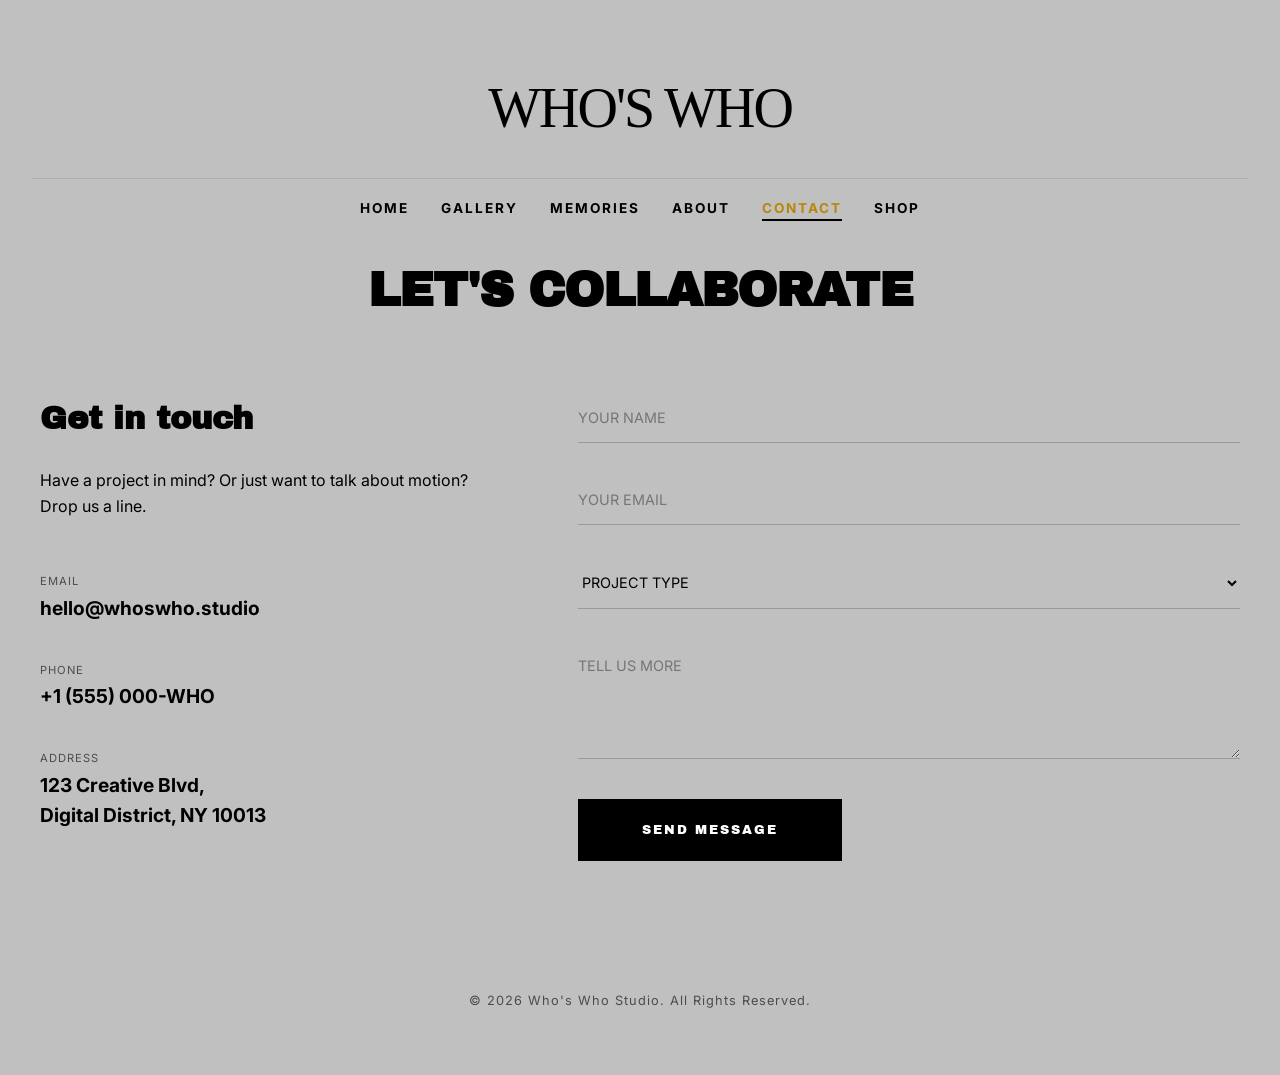
==== contact.html @ a22b14ad "Initial commit: Recreating Blink My Brain as Who's Who" ====
<!DOCTYPE html>
<html lang="en">
<head>
    <meta charset="UTF-8">
    <meta name="viewport" content="width=device-width, initial-scale=1.0">
    <title>Contact | Who's Who</title>
    <link rel="stylesheet" href="css/style.css">
</head>
<body>
    <header>
        <div class="logo" onclick="location.href='index.html'">Who's Who</div>
        <nav>
            <ul>
                <li><a href="index.html">Home</a></li>
                <li><a href="gallery.html">Gallery</a></li>
                <li><a href="memories.html">Memories</a></li>
                <li><a href="about.html">About</a></li>
                <li><a href="contact.html" class="active">Contact</a></li>
                <li><a href="shop.html">Shop</a></li>
            </ul>
        </nav>
    </header>

    <main>
        <section class="contact-hero">
            <h2 class="section-title centered">Let's Collaborate</h2>
            <div class="contact-container">
                <div class="contact-info">
                    <h3>Get in touch</h3>
                    <p>Have a project in mind? Or just want to talk about motion? Drop us a line.</p>
                    <div class="contact-details">
                        <div class="detail-item">
                            <span>Email</span>
                            <p>hello@whoswho.studio</p>
                        </div>
                        <div class="detail-item">
                            <span>Phone</span>
                            <p>+1 (555) 000-WHO</p>
                        </div>
                        <div class="detail-item">
                            <span>Address</span>
                            <p>123 Creative Blvd,<br>Digital District, NY 10013</p>
                        </div>
                    </div>
                </div>

                <div class="contact-form-wrapper">
                    <form id="proper-contact-form">
                        <div class="form-group">
                            <input type="text" id="name" placeholder="YOUR NAME" required>
                        </div>
                        <div class="form-group">
                            <input type="email" id="email" placeholder="YOUR EMAIL" required>
                        </div>
                        <div class="form-group">
                            <select id="subject">
                                <option value="" disabled selected>PROJECT TYPE</option>
                                <option value="motion">Motion Graphics</option>
                                <option value="animation">2D/3D Animation</option>
                                <option value="branding">Visual Identity</option>
                                <option value="other">Something Else</option>
                            </select>
                        </div>
                        <div class="form-group">
                            <textarea id="message" rows="5" placeholder="TELL US MORE" required></textarea>
                        </div>
                        <button type="submit" class="submit-btn">SEND MESSAGE</button>
                    </form>
                </div>
            </div>
        </section>
    </main>

    <footer>
        <p>&copy; 2026 Who's Who Studio. All Rights Reserved.</p>
    </footer>

    <script src="js/script.js"></script>
</body>
</html>
---- css/style.css ----
/* Design System for Who's Who */
@import url('https://fonts.googleapis.com/css2?family=Inter:wght@300;400;700;900&family=Permanent+Marker&family=Archivo+Black&display=swap');

:root {
    --bg-light: #C0C0C0;
    --bg-dark: #000000;
    --text-primary: #000000;
    --text-inverted: #FFFFFF;
    --accent-metallic: #B8860B; /* Dark Goldenrod */
    --font-logo: 'Permanent Marker', cursive;
    --font-sans: 'Inter', sans-serif;
    --font-heading: 'Archivo Black', sans-serif;
    --transition-smooth: all 0.4s cubic-bezier(0.16, 1, 0.3, 1);
}

* {
    margin: 0;
    padding: 0;
    box-sizing: border-box;
}

body {
    background-color: var(--bg-light);
    color: var(--text-primary);
    font-family: var(--font-sans);
    line-height: 1.6;
    overflow-x: hidden;
    position: relative;
}

/* Grain Texture Overlay */
body::before {
    content: "";
    position: fixed;
    top: 0;
    left: 0;
    width: 100vw;
    height: 100vh;
    background-image: url('https://www.transparenttextures.com/patterns/60-lines.png'); /* Subtle grain pattern */
    opacity: 0.05;
    pointer-events: none;
    z-index: 9999;
}

/* Header & Navigation */
header {
    padding: 4rem 2rem 2rem;
    text-align: center;
    background: transparent;
    z-index: 1000;
}

.logo {
    font-family: var(--font-logo);
    font-size: 3.5rem;
    margin-bottom: 1.5rem;
    text-transform: uppercase;
    letter-spacing: -2px;
    cursor: pointer;
    transition: var(--transition-smooth);
}

.logo:hover {
    transform: scale(1.05) rotate(-2deg);
}

nav ul {
    list-style: none;
    display: flex;
    justify-content: center;
    gap: 2rem;
    padding-top: 1rem;
    border-top: 1px solid rgba(0,0,0,0.1);
}

nav ul li a {
    text-decoration: none;
    color: var(--text-primary);
    font-weight: 700;
    font-size: 0.85rem;
    letter-spacing: 2px;
    text-transform: uppercase;
    transition: var(--transition-smooth);
    position: relative;
}

nav ul li a::after {
    content: '';
    position: absolute;
    bottom: -5px;
    left: 0;
    width: 0;
    height: 2px;
    background-color: var(--text-primary);
    transition: var(--transition-smooth);
}

nav ul li a:hover::after,
nav ul li a.active::after {
    width: 100%;
}

nav ul li a.active {
    color: var(--accent-metallic);
}

/* Portfolio Section */
.gallery-section {
    padding: 4rem 2rem;
}

.filter-nav {
    display: flex;
    justify-content: center;
    gap: 1.5rem;
    margin-bottom: 3rem;
}

.filter-btn {
    background: none;
    border: none;
    font-weight: 400;
    font-size: 0.75rem;
    letter-spacing: 1px;
    text-transform: uppercase;
    cursor: pointer;
    opacity: 0.6;
    transition: var(--transition-smooth);
}

.filter-btn.active, .filter-btn:hover {
    opacity: 1;
}

.masonry-grid {
    display: grid;
    grid-template-columns: repeat(auto-fill, minmax(350px, 1fr));
    grid-auto-rows: 250px;
    gap: 20px;
}

.grid-item {
    position: relative;
    overflow: hidden;
    background: #000;
    cursor: pointer;
}

.grid-item.large {
    grid-row: span 2;
}

.grid-item.wide {
    grid-column: span 2;
}

.grid-item img {
    width: 100%;
    height: 100%;
    object-fit: cover;
    transition: var(--transition-smooth);
    opacity: 0.9;
}

.grid-item:hover img {
    transform: scale(1.05);
    opacity: 0.6;
}

.item-overlay {
    position: absolute;
    top: 0;
    left: 0;
    width: 100%;
    height: 100%;
    display: flex;
    flex-direction: column;
    justify-content: flex-end;
    padding: 2rem;
    background: linear-gradient(transparent, rgba(0,0,0,0.8));
    opacity: 0;
    transition: var(--transition-smooth);
}

.grid-item:hover .item-overlay {
    opacity: 1;
}

.item-overlay h3 {
    color: var(--text-inverted);
    font-family: var(--font-heading);
    text-transform: uppercase;
    font-size: 1.2rem;
    margin-bottom: 0.5rem;
}

.item-overlay span {
    color: var(--accent-metallic);
    font-size: 0.7rem;
    text-transform: uppercase;
    letter-spacing: 1px;
}

/* Bold Statement Section */
.statement-section {
    background-color: var(--bg-dark);
    color: var(--text-inverted);
    padding: 8rem 2rem;
    text-align: center;
}

.statement-section h2 {
    font-family: var(--font-heading);
    font-size: clamp(3rem, 10vw, 8rem);
    line-height: 0.9;
    text-transform: uppercase;
    margin-bottom: 2rem;
}

.statement-section p {
    font-size: 1.2rem;
    max-width: 600px;
    margin: 0 auto;
    opacity: 0.8;
}

/* Footer */
footer {
    padding: 4rem 2rem;
    text-align: center;
    font-size: 0.8rem;
    letter-spacing: 1px;
    opacity: 0.6;
}

/* Section Titles */
.section-title {
    font-family: var(--font-heading);
    font-size: 3rem;
    text-transform: uppercase;
    margin-bottom: 2rem;
    letter-spacing: -1px;
}

.section-title.centered {
    text-align: center;
    margin-bottom: 4rem;
}

/* About Section */
.about-section {
    padding: 8rem 2rem;
    background-color: var(--bg-light);
}

.about-container {
    display: flex;
    align-items: center;
    gap: 4rem;
    max-width: 1200px;
    margin: 0 auto;
}

.about-image {
    flex: 1;
}

.about-image img {
    width: 100%;
    filter: grayscale(100%) contrast(1.2);
    transition: var(--transition-smooth);
}

.about-image:hover img {
    filter: grayscale(0%);
}

.about-text {
    flex: 1;
}

.about-text p {
    margin-bottom: 1.5rem;
    font-size: 1.1rem;
    opacity: 0.8;
}

/* Memories Section */
.memories-section {
    padding: 8rem 2rem;
    background-color: #000;
    color: #fff;
}

.memories-grid {
    display: grid;
    grid-template-columns: repeat(auto-fill, minmax(250px, 1fr));
    gap: 10px;
}

.memory-item img {
    width: 100%;
    height: 300px;
    object-fit: cover;
    filter: sepia(0.5) contrast(1.1);
    transition: var(--transition-smooth);
}

.memory-item:hover img {
    filter: sepia(0) contrast(1);
    transform: scale(0.98);
}

/* Contact Section */
.contact-section {
    padding: 10rem 2rem;
    text-align: center;
    background-color: var(--bg-light);
}

.contact-link {
    font-family: var(--font-heading);
    font-size: clamp(1.5rem, 5vw, 4rem);
    color: var(--text-primary);
    text-decoration: none;
    display: block;
    margin: 2rem 0;
    transition: var(--transition-smooth);
}

.contact-link:hover {
    color: var(--accent-metallic);
    transform: skewX(-5deg);
}

.social-links {
    display: flex;
    justify-content: center;
    gap: 2rem;
    margin-top: 3rem;
}

.social-links a {
    text-decoration: none;
    color: var(--text-primary);
    font-weight: 700;
    text-transform: uppercase;
    font-size: 0.8rem;
    letter-spacing: 2px;
}

/* Philosophy Grid */
.philosophy-grid {
    display: grid;
    grid-template-columns: repeat(3, 1fr);
    gap: 4rem;
    max-width: 1200px;
    margin: 4rem auto 0;
    text-align: left;
}

.phi-item h3 {
    font-family: var(--font-heading);
    font-size: 1.5rem;
    margin-bottom: 1rem;
    color: var(--accent-metallic);
}

/* Contact Page Specifics */
.contact-container {
    display: flex;
    gap: 6rem;
    max-width: 1200px;
    margin: 4rem auto;
    text-align: left;
}

.contact-info {
    flex: 1;
}

.contact-info h3 {
    font-family: var(--font-heading);
    font-size: 2rem;
    margin-bottom: 1.5rem;
}

.contact-details {
    margin-top: 3rem;
}

.detail-item {
    margin-bottom: 2rem;
}

.detail-item span {
    font-size: 0.7rem;
    text-transform: uppercase;
    letter-spacing: 1px;
    opacity: 0.6;
}

.detail-item p {
    font-size: 1.2rem;
    font-weight: 700;
}

.contact-form-wrapper {
    flex: 1.5;
}

.form-group {
    margin-bottom: 2rem;
}

.form-group input, 
.form-group textarea, 
.form-group select {
    width: 100%;
    padding: 1rem 0;
    background: transparent;
    border: none;
    border-bottom: 1px solid rgba(0,0,0,0.2);
    font-family: var(--font-sans);
    font-size: 0.9rem;
    color: var(--text-primary);
    transition: var(--transition-smooth);
}

.form-group input:focus, 
.form-group textarea:focus, 
.form-group select:focus {
    outline: none;
    border-bottom-color: var(--text-primary);
}

.submit-btn {
    background-color: var(--text-primary);
    color: var(--text-inverted);
    border: none;
    padding: 1.5rem 4rem;
    font-family: var(--font-heading);
    font-size: 0.8rem;
    letter-spacing: 2px;
    cursor: pointer;
    transition: var(--transition-smooth);
}

.submit-btn:hover {
    background-color: var(--accent-metallic);
    transform: translateY(-5px);
}

/* Responsive Extensions */
@media (max-width: 992px) {
    .about-container, .contact-container {
        flex-direction: column;
        text-align: center;
        gap: 4rem;
    }
    .philosophy-grid {
        grid-template-columns: 1fr;
        gap: 2rem;
    }
    .contact-container {
        text-align: center;
    }
}
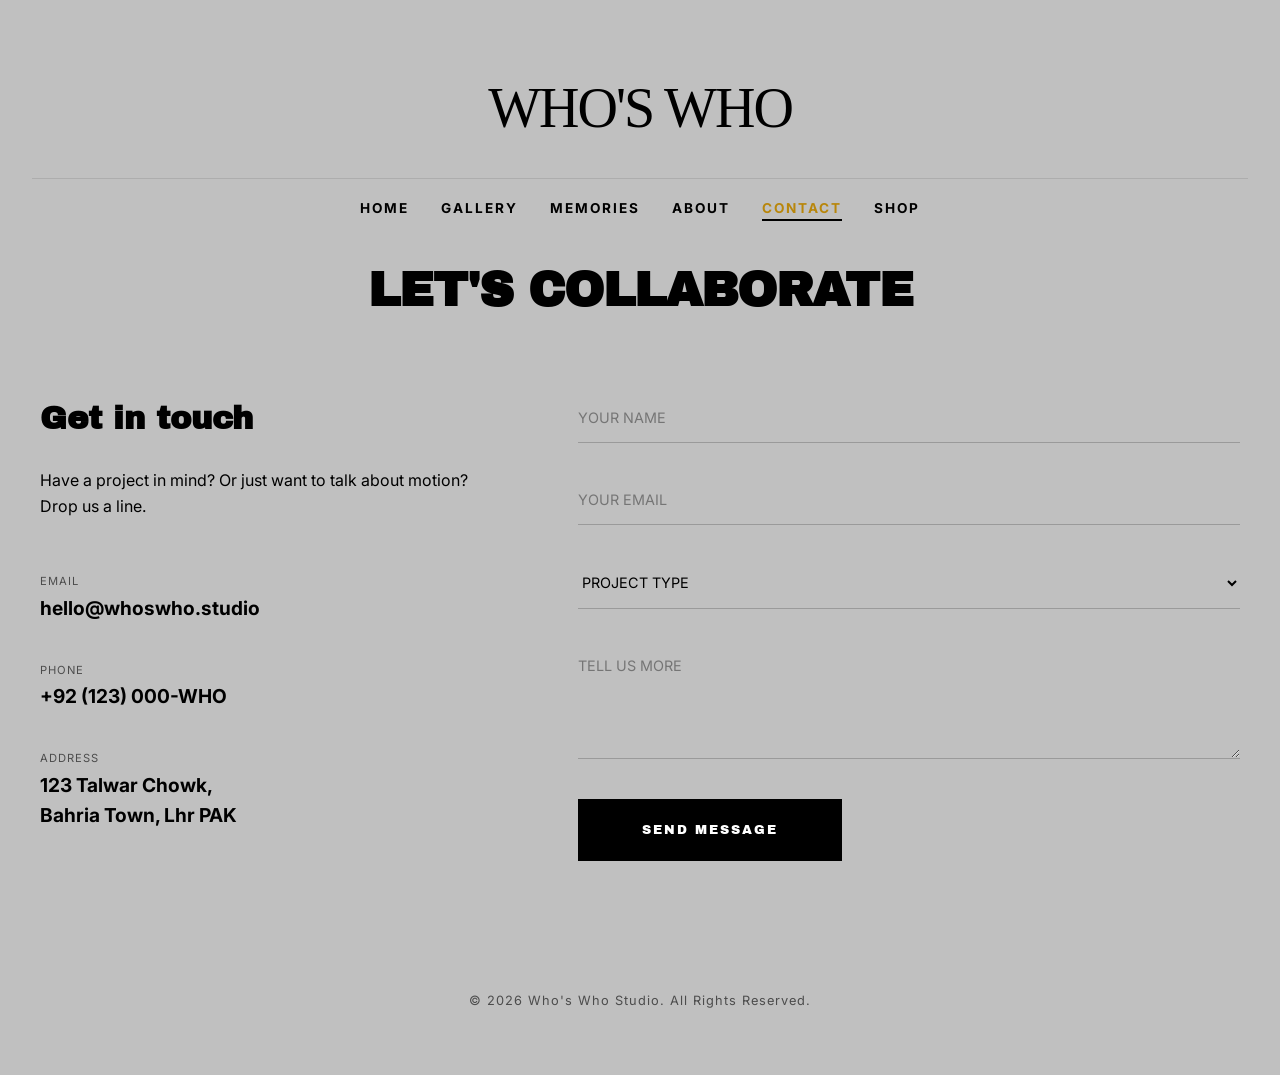
==== commit 9e53abfd: "Updates contact.html" ====
--- a/contact.html
+++ b/contact.html
@@ -35,11 +35,11 @@
                         </div>
                         <div class="detail-item">
                             <span>Phone</span>
-                            <p>+1 (555) 000-WHO</p>
+                            <p>+92 (123) 000-WHO</p>
                         </div>
                         <div class="detail-item">
                             <span>Address</span>
-                            <p>123 Creative Blvd,<br>Digital District, NY 10013</p>
+                            <p>123 Talwar Chowk,<br>Bahria Town, Lhr PAK</p>
                         </div>
                     </div>
                 </div>
--- a/css/style.css
+++ b/css/style.css
@@ -1,4 +1,4 @@
-/* Design System for Who's Who */
+
 @import url('https://fonts.googleapis.com/css2?family=Inter:wght@300;400;700;900&family=Permanent+Marker&family=Archivo+Black&display=swap');
 
 :root {
@@ -6,7 +6,7 @@
     --bg-dark: #000000;
     --text-primary: #000000;
     --text-inverted: #FFFFFF;
-    --accent-metallic: #B8860B; /* Dark Goldenrod */
+    --accent-metallic: #B8860B; 
     --font-logo: 'Permanent Marker', cursive;
     --font-sans: 'Inter', sans-serif;
     --font-heading: 'Archivo Black', sans-serif;
@@ -28,7 +28,6 @@
     position: relative;
 }
 
-/* Grain Texture Overlay */
 body::before {
     content: "";
     position: fixed;
@@ -36,13 +35,12 @@
     left: 0;
     width: 100vw;
     height: 100vh;
-    background-image: url('https://www.transparenttextures.com/patterns/60-lines.png'); /* Subtle grain pattern */
+    background-image: url('https://www.transparenttextures.com/patterns/60-lines.png'); 
     opacity: 0.05;
     pointer-events: none;
     z-index: 9999;
 }
 
-/* Header & Navigation */
 header {
     padding: 4rem 2rem 2rem;
     text-align: center;
@@ -104,7 +102,6 @@
     color: var(--accent-metallic);
 }
 
-/* Portfolio Section */
 .gallery-section {
     padding: 4rem 2rem;
 }
@@ -201,7 +198,6 @@
     letter-spacing: 1px;
 }
 
-/* Bold Statement Section */
 .statement-section {
     background-color: var(--bg-dark);
     color: var(--text-inverted);
@@ -224,7 +220,6 @@
     opacity: 0.8;
 }
 
-/* Footer */
 footer {
     padding: 4rem 2rem;
     text-align: center;
@@ -233,7 +228,6 @@
     opacity: 0.6;
 }
 
-/* Section Titles */
 .section-title {
     font-family: var(--font-heading);
     font-size: 3rem;
@@ -247,7 +241,6 @@
     margin-bottom: 4rem;
 }
 
-/* About Section */
 .about-section {
     padding: 8rem 2rem;
     background-color: var(--bg-light);
@@ -285,7 +278,6 @@
     opacity: 0.8;
 }
 
-/* Memories Section */
 .memories-section {
     padding: 8rem 2rem;
     background-color: #000;
@@ -311,7 +303,6 @@
     transform: scale(0.98);
 }
 
-/* Contact Section */
 .contact-section {
     padding: 10rem 2rem;
     text-align: center;
@@ -349,7 +340,6 @@
     letter-spacing: 2px;
 }
 
-/* Philosophy Grid */
 .philosophy-grid {
     display: grid;
     grid-template-columns: repeat(3, 1fr);
@@ -366,7 +356,6 @@
     color: var(--accent-metallic);
 }
 
-/* Contact Page Specifics */
 .contact-container {
     display: flex;
     gap: 6rem;
@@ -451,7 +440,6 @@
     transform: translateY(-5px);
 }
 
-/* Responsive Extensions */
 @media (max-width: 992px) {
     .about-container, .contact-container {
         flex-direction: column;
